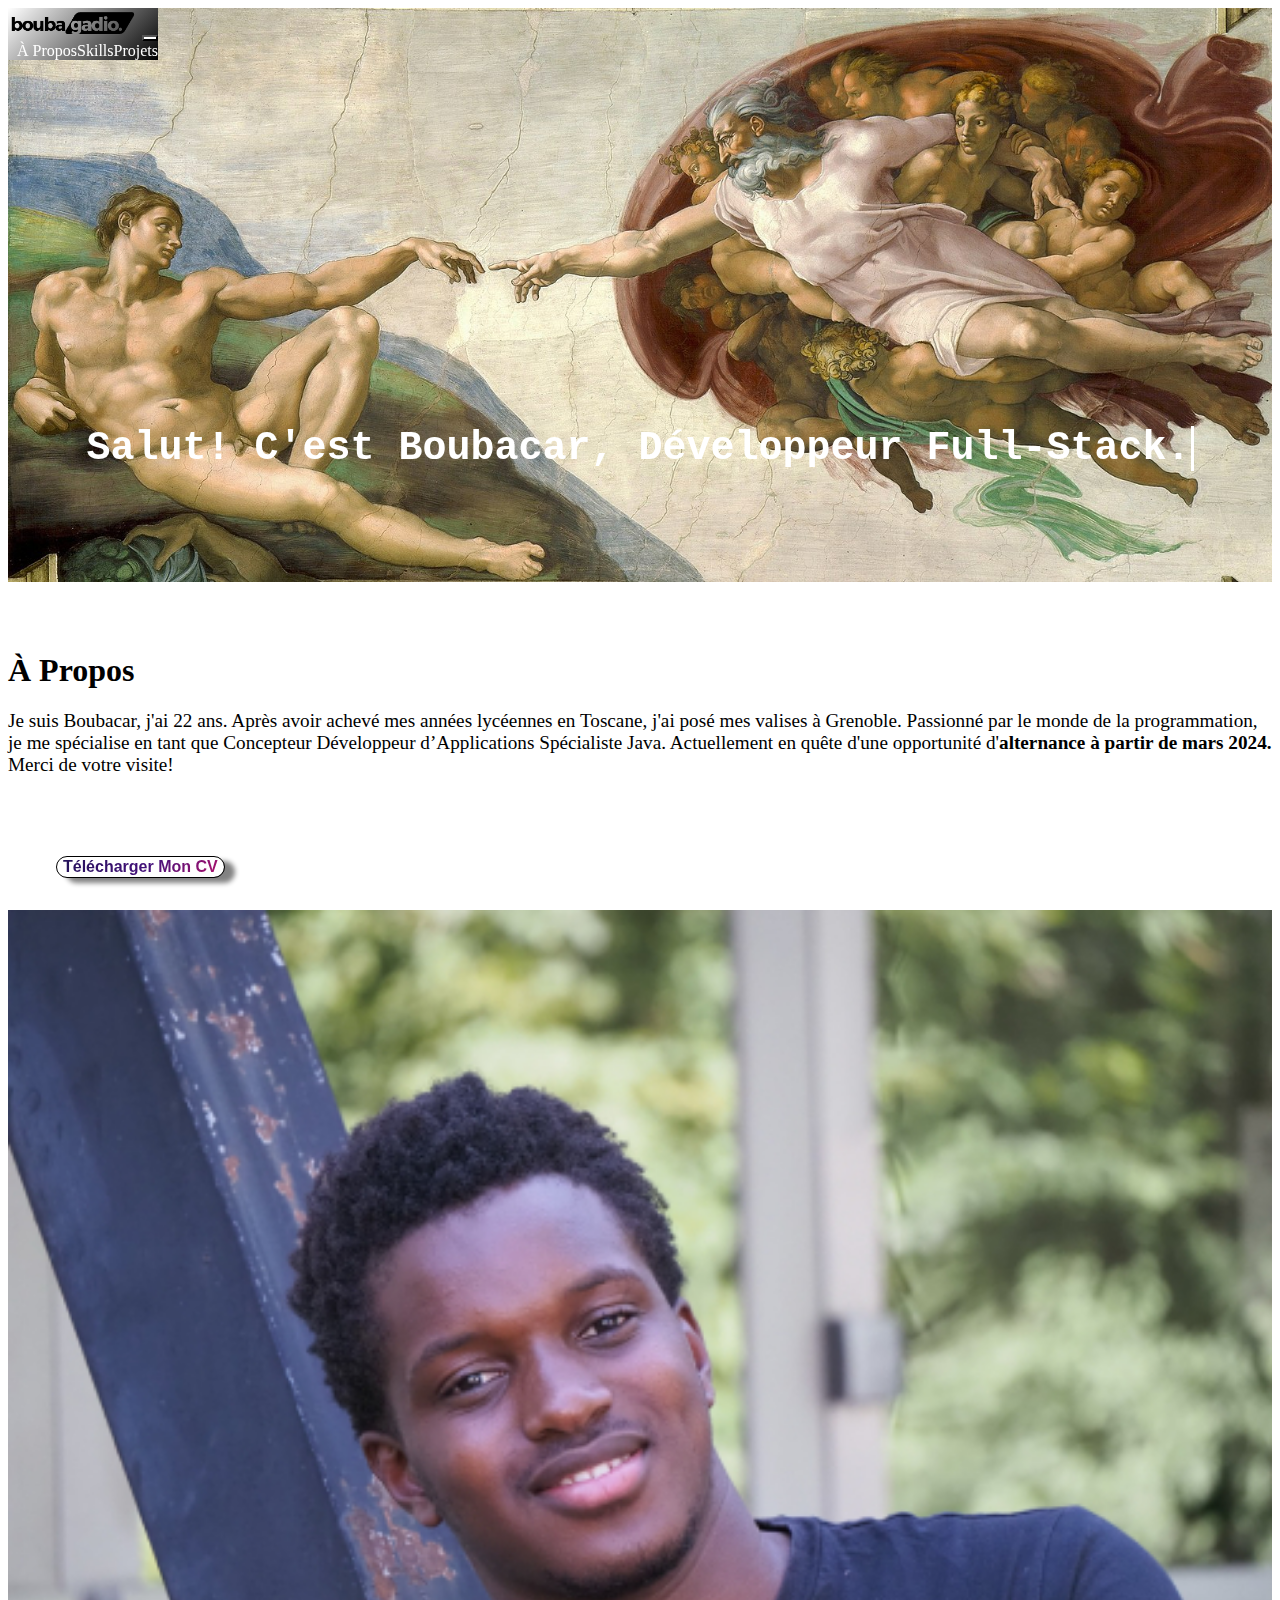
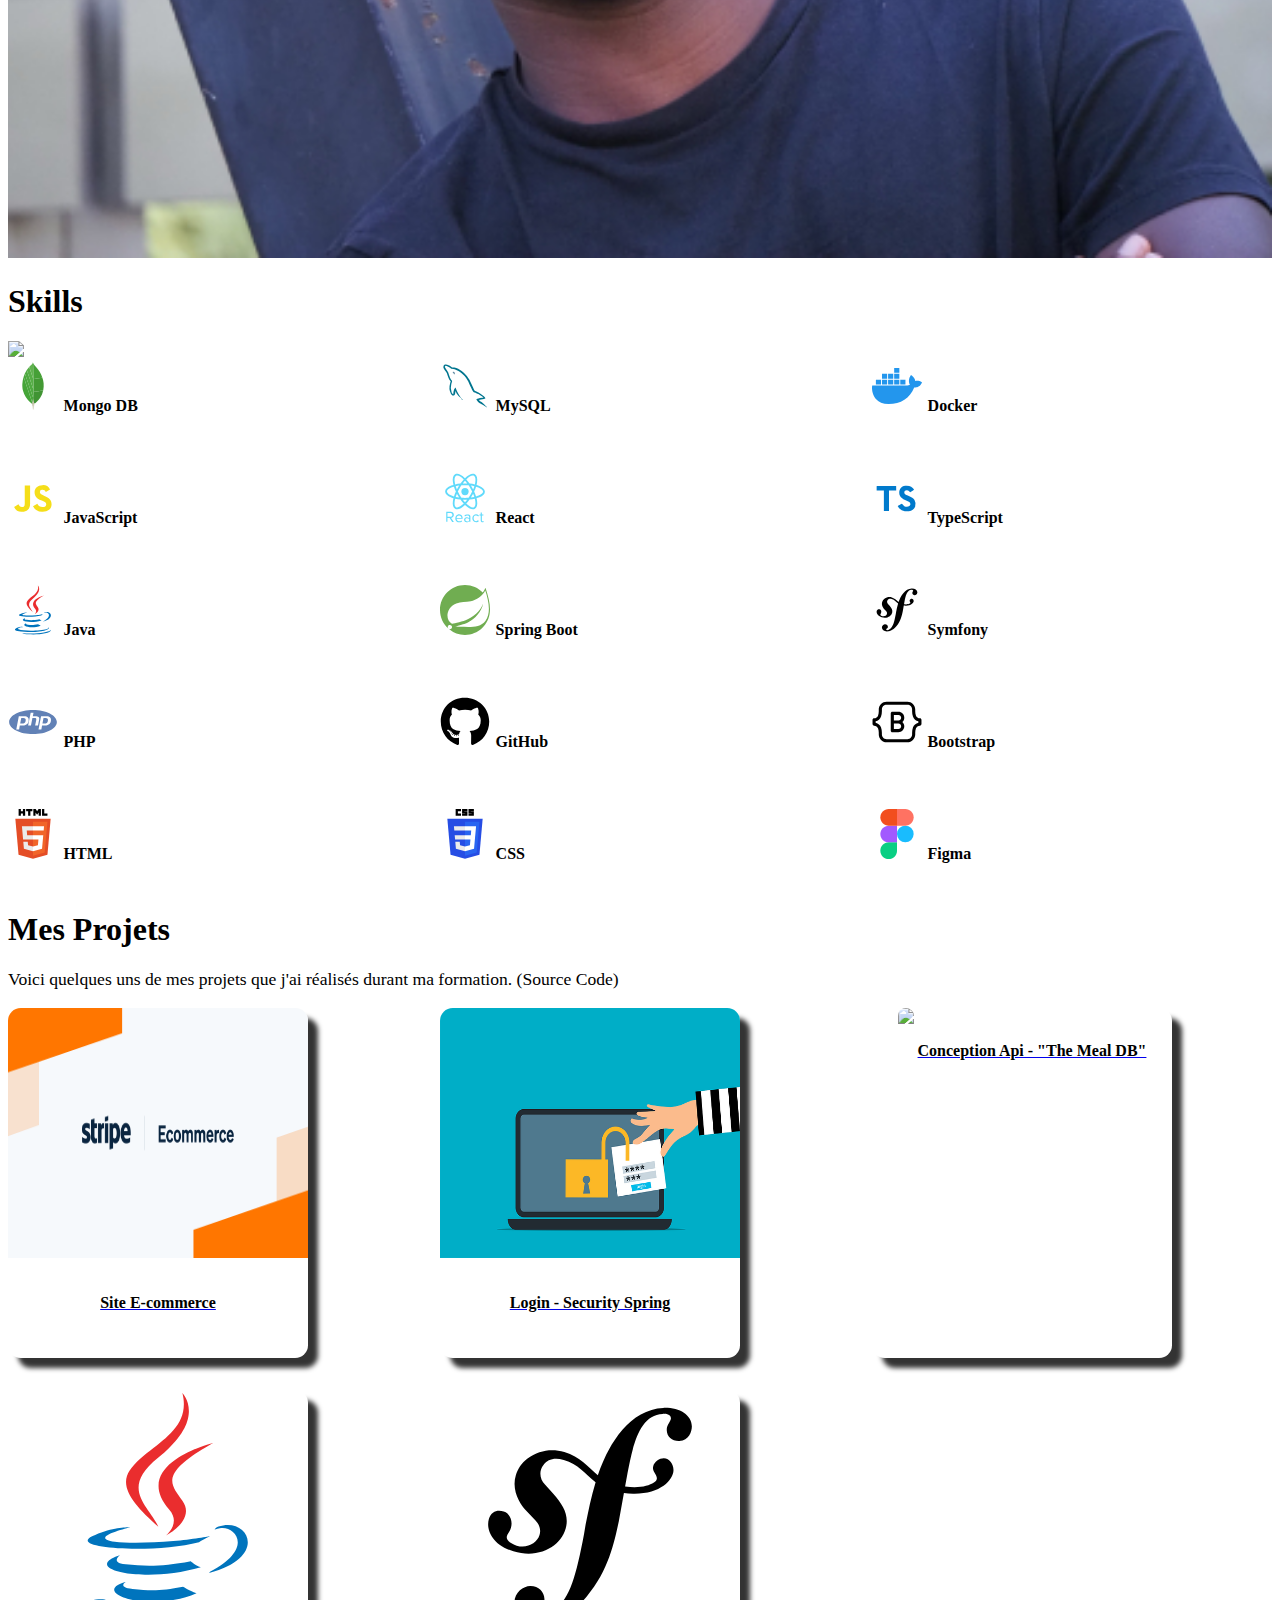
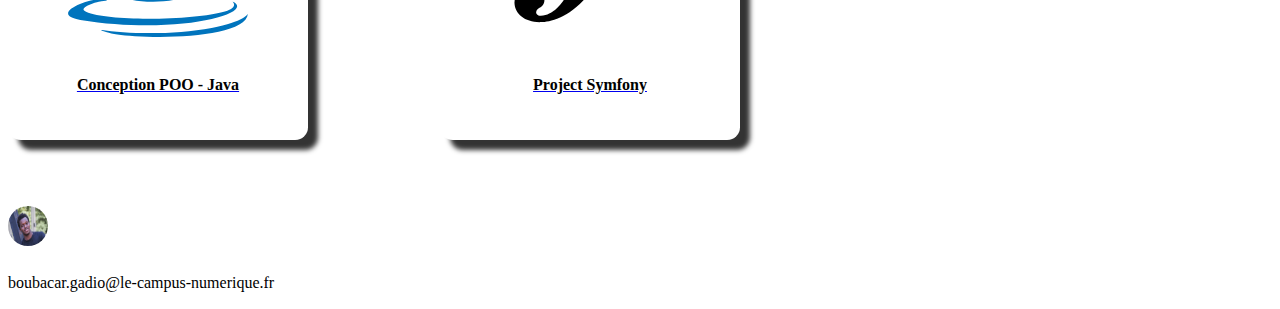
==== index.html @ 7ed6d066 "script js" ====
<!DOCTYPE html>
<html lang="en">

<head>
    <meta charset="UTF-8">
    <meta name="viewport" content="width=device-width, initial-scale=1.0">
    <link href="https://cdn.jsdelivr.net/npm/bootstrap@5.3.2/dist/css/bootstrap.min.css" rel="stylesheet"
        integrity="sha384-T3c6CoIi6uLrA9TneNEoa7RxnatzjcDSCmG1MXxSR1GAsXEV/Dwwykc2MPK8M2HN" crossorigin="anonymous">
    <link href="https://cdn.jsdelivr.net/npm/bootstrap-icons@latest/font/bootstrap-icons.css" rel="stylesheet">
    <script src="https://cdn.jsdelivr.net/npm/bootstrap@5.3.2/dist/js/bootstrap.bundle.min.js"
        integrity="sha384-C6RzsynM9kWDrMNeT87bh95OGNyZPhcTNXj1NW7RuBCsyN/o0jlpcV8Qyq46cDfL"
        crossorigin="anonymous"></script>
    <script src="https://cdn.jsdelivr.net/npm/@emailjs/browser@3/dist/email.min.js"></script>
    <link rel="stylesheet" href="https://cdnjs.cloudflare.com/ajax/libs/animate.css/4.1.1/animate.min.css" />

    <link href="style.css" rel="stylesheet">

    <script src="script.js"></script>
    <title>👨🏾‍💻 boubacargadio</title>

</head>

<body>

    <nav class="navbar navbar-expand-lg navbar-light">
        <div class="container">
            <a class="navbar-brand" href="#"><img src="img/mylogo.png" alt=""></a>
            <button class="navbar-toggler" type="button" data-bs-toggle="collapse" data-bs-target="#navbarNavAltMarkup"
                aria-controls="navbarNavAltMarkup" aria-expanded="false" aria-label="Toggle navigation">
                <span class="navbar-toggler-icon"></span>
            </button>
            <div class="collapse navbar-collapse justify-content-end" id="navbarNavAltMarkup">
                <div class="navbar-nav">
                    <a class="nav-item nav-link" href="#Presentation">À Propos</a>
                    <a class="nav-item nav-link" href="#Competence">Skills</a>
                    <a class="nav-item nav-link" href="#Projets">Projets</a>
                </div>
            </div>
        </div>
    </nav>

    <div>
        <img src="img/micheAngelo.jpg" class="micheAngelo" />

        <div class="col-md-12 bienvenue">
            <div class="miniBox">
                <div class="textBox ">
                    Salut! C'est Boubacar, Développeur Full-Stack.
                </div>
            </div>
        </div>

    </div>

    <div id="Presentation" class="container">
        <div class="row mt-5 ">
            <h1 class="fs-1"> À Propos</h1>
            <div class="col-md-6 d-flex justify-content-center align-items-center fs-6 text-wrap text-justify">
                <div>
                    <p class="apropos">Je suis Boubacar, j'ai 22 ans. Après avoir achevé mes années lycéennes en
                        Toscane, j'ai posé mes valises à Grenoble. Passionné par le monde de la programmation, je me
                        spécialise en tant que Concepteur Développeur d’Applications Spécialiste Java. Actuellement en
                        quête d'une opportunité d'<strong>alternance à partir de mars 2024. </strong> Merci de votre
                        visite!</p>

                    <div class="d-flex justify-content-center socials">
                        <a href="https://www.linkedin.com/in/boubacar-gadio/" target="_blank"><i
                                class="bi bi-linkedin"></i></a>
                        <a href="mailto:boubacar.gadio@le-campus-numerique.fr"><i class="bi bi-envelope-at"></i> </a>
                        <a href="https://github.com/boubacargadio/" target="_blank"><i class="bi bi-github"></i> </a>
                    </div>

                    <a href="https://drive.google.com/file/d/1FH0jVOVU2RsS0okukoOVcS6PMBZwrGKZ/view" target="_blank"
                        download>
                        <button class=" p-2 fs-5 cv" id="cv">Télécharger Mon CV</button>
                    </a>

                </div>
            </div>
            <div class="col-md-6 zoom-out">
                <img src="img/bouba.jpg" class="boubaimg" />
            </div>
        </div>
    </div>



    <div id="Competence" class="container mt-5 ">
        <h1 class="fs-1">Skills</h1>
        <div class="">

            <div class="row ">

                <div class="d-flex justify-content-center col-md-6">
                    <img src="img/chevalier.gif" class="videoBack" autoplay loop mute></img>
                </div>

                <div class=" mt-3 col-md-6 d-flex justify-content-center align-items-center ">
                    <div class="languages ">
                        <div class="listes container">


                            <div class="d-flex justify-content-start align-items-center">
                                <img src="imgLanguage/mongodb-original.svg" alt="Mongo DB">
                                <span>Mongo DB</span>
                            </div>
                            <div class="d-flex justify-content-start align-items-center">
                                <img src="imgLanguage/file-type-mysql.svg" alt="MySQL">
                                <span>MySQL</span>
                            </div>
                            <div class="d-flex justify-content-start align-items-center">
                                <img src="imgLanguage/docker.svg" alt="Docker">
                                <span>Docker</span>
                            </div>

                            <div class="d-flex justify-content-start align-items-center">
                                <img src="imgLanguage/file-type-js.svg" alt="JavaScript">
                                <span>JavaScript</span>
                            </div>
                            <div class="d-flex justify-content-start align-items-center">
                                <img src="imgLanguage/react-original-wordmark.svg" alt="React">
                                <span>React</span>
                            </div>
                            <div class="d-flex justify-content-start align-items-center">
                                <img src="imgLanguage/file-type-typescript.svg" alt="TypeScript">
                                <span>TypeScript</span>
                            </div>

                            <div class="d-flex justify-content-start align-items-center">
                                <img src="imgLanguage/java-original.svg" alt="Java">
                                <span>Java</span>
                            </div>
                            <div class="d-flex justify-content-start align-items-center">
                                <img src="imgLanguage/spring.svg" alt="Spring Boot">
                                <span>Spring Boot</span>
                            </div>

                            <div class="d-flex justify-content-start align-items-center">
                                <img src="imgLanguage/brand-symfony.svg" alt="Symfony">
                                <span>Symfony</span>
                            </div>

                            <div class="d-flex justify-content-start align-items-center">
                                <img src="imgLanguage/php-plain.svg" alt="PHP">
                                <span>PHP</span>
                            </div>

                            <div class="d-flex justify-content-start align-items-center">
                                <img src="imgLanguage/github.svg" alt="GitHub">
                                <span>GitHub</span>
                            </div>

                            <div class="d-flex justify-content-start align-items-center">
                                <img src="imgLanguage/bootstrap.svg" alt="Bootstrap">
                                <span>Bootstrap</span>
                            </div>
                            <div class="d-flex justify-content-start align-items-center">
                                <img src="imgLanguage/html-5.svg" alt="HTML">
                                <span>HTML</span>
                            </div>
                            <div class="d-flex justify-content-start align-items-center">
                                <img src="imgLanguage/css-3.svg" alt="CSS">
                                <span>CSS</span>
                            </div>
                            <div class="d-flex justify-content-start align-items-center">
                                <img src="imgLanguage/figma.svg" alt="Figma">
                                <span>Figma</span>
                            </div>
                        </div>
                    </div>

                </div>

            </div>
        </div>

        <div id="Projets" class="container mt-5 ">
            <h1 class="fs-1">Mes Projets</h1>
            <p class="fs-5 ">Voici quelques uns de mes projets que j'ai réalisés durant ma formation. (Source Code)</p>
            <div class="projet m-3 mt-5">
                <div class="cartes ">
                    <div class="carte">
                        <img src="img/ecommerce.png"></img>
                        <a href="https://gitlab.com/boubacar5/portfolio" target="_blank"><span>Site
                                E-commerce</span></a>
                    </div>
                    <div class="carte">
                        <img src="img/login.png"></img>
                        <a href="https://github.com/boubacargadio/JavaSpring/tree/master/src/main/java/com/example/javaspringexo/autorisations"
                            target="_blank"><span>Login - Security Spring</span></a>
                    </div>
                    <div class="carte">
                        <img src="img/meal_Db.png"></img>
                        <a href="https://gitlab.com/boubacar5/cuisineapi.git" target="_blank"><span>Conception Api -
                                "The Meal DB"</span></a>
                    </div>
                    <div class="carte">
                        <img src="imgLanguage/java-original.svg"></img>
                        <a href="https://github.com/boubacargadio/JavaExo/tree/boubacar/src"
                            target="_blank"><span>Conception POO - Java</span></a>
                    </div>
                    <div class="carte">
                        <img src="imgLanguage/brand-symfony.svg"></img>
                        <a href="https://gitlab.com/boubacar5/jeucarresymfony.git" target="_blank"><span>Project
                                Symfony</span></a>
                    </div>

                </div>
            </div>
        </div>

</body>
<footer class=" p-3 mt-5">
    <div class="d-flex justify-content-center social">
        <a href="https://www.linkedin.com/in/boubacar-gadio/" target="_blank"><i class="bi bi-linkedin"></i></a>
        <a href="mailto:boubacar.gadio@le-campus-numerique.fr"><i class="bi bi-envelope-at"></i> </a>
        <a href="https://github.com/boubacargadio/" target="_blank"><i class="bi bi-github"></i> </a>
    </div>
    <div class="d-flex justify-content-center align-items-center footer">
        <img src="img/bouba.jpg">
        <p class="mail">boubacar.gadio@le-campus-numerique.fr</p>
    </div>
</footer>

</html>
---- style.css ----
@import url('https://fonts.googleapis.com/css2?family=Bebas+Neue&family=Limelight&display=swap');


/* body {
    margin:0;
    font-family: "Gamja Flower", sans-serif;
} */

nav .container div {
    display: flex;
    justify-content: end;
}

nav {
    background-color: rgba(233, 232, 232, 0);
    position: fixed;

    background: linear-gradient(-45deg, #000000, #ffffff);
}

nav img {
    width: 130px;
    height: 30px;

}

.navbar-nav a {
    text-decoration: none;
    color: rgb(255, 255, 255);
}

.navbar-toggler {
    color: white;
    background-color: white;
    font-size: small;
}

h1 {
    font-weight: 700;
}

strong {
    font-weight: 700;
}

.bienvenue {
    font-weight: 700;
    font-size: 2.5rem;
    color: rgb(255, 255, 255);
    position: relative;
    bottom:10rem;
}

@media screen and (max-width:1170px) {
    .bienvenue {
        font-size: 2.3rem;
        bottom:10rem;
    }
}
@media screen and (max-width:1027px) {
    .bienvenue {
        font-size: 2rem;
        bottom:9rem;
    }
}
@media screen and (max-width:941px) {
    .bienvenue {
        font-size: 1.8rem;
        bottom:8rem;
    }
}
@media screen and (max-width:816px) {
    .bienvenue {
        font-size: 1.6rem;
        bottom:7rem;

    }
}
@media screen and (max-width:816px) {
    .bienvenue {
        font-size: 1.6rem;
        display: block;
        align-items: center;
        justify-content: center;
    }
}
@media screen and (max-width:739px) {
    .bienvenue {
        font-size: 1.4rem;
        display: block;
        align-items: center;
        justify-content: center;
        bottom: 4rem;
    }
}
@media screen and (max-width:710px) {
    .bienvenue {
        font-size: 1.2rem;
        display: block;
        align-items: center;
        justify-content: center;
        bottom: 4rem;
    }
}
@media screen and (max-width:554px) {
    .bienvenue {
        font-size: 0.9rem;
        display: block;
        align-items: center;
        justify-content: center;
        bottom: 4rem;
    }
}
@media screen and (max-width:376px) {
    .bienvenue {
        font-size: 0.6rem;
        display: block;
        align-items: center;
        justify-content: center;
        bottom: 3.8rem;
    }
}



.miniBox {
    display: grid;
    justify-content: center;
}

.textBox {
    width: 46ch;
    animation: typing 5s steps(30), blink .5s  infinite;
    white-space: nowrap;
    overflow: hidden;
    border-right: 3px solid;
    font-family: monospace;
    font-size: 1em; 

}

@keyframes typing {
    from {
        width: 0
    }
}

@keyframes blink {
    50% {
        border-color: transparent
    }
}

.micheAngelo {
    width: 100%;
    height: 100%;
}

@media screen and (max-width:767px) {
    .micheAngelo {
        width: 100%;
        height: 100%;
    }

}

@media screen and (max-width:462px) {
    .micheAngelo {
        width: 100%;
        height: 100%;
    }

}

#Experience h1{
    margin-top: 5rem ;
}
.experience img{
    
    width: 100%;
    height: 100%;
}

@media  screen and  (max-width:950px) {
    .experience{
        flex-direction: column-reverse;
    }
}
.experience span{
    font-size: 1.5rem;
    font-weight: 600;
}
.experience i{
    font-size: 1rem;
    font-weight: 600;
}
.socials a {
    width: 50px;
    text-decoration: none;
    margin: 1rem;
    color: rgb(0, 0, 0);
    font-size: 25px;
}

.socials .bi-linkedin:hover {
    color: rgb(0, 143, 253);
}

.socials .bi-envelope-at:hover {
    color: rgb(255, 170, 0);
}
.socials .bi-github:hover {
    color: rgb(255, 0, 0);

}


.apropos {
    font-size: 1.2rem;
}

.boubaimg {
    width: 100%;
    height: 100%;
}



.cv {
    border: none;
    margin: 2rem;
    color: rgb(255, 255, 255);
    border-radius: 15px;
    margin-left: 3rem;
    font-weight: 600;
    font-size: 1rem;
    border: black 0.51px solid;
    cursor: pointer;
    box-shadow: 10px 5px 5px rgba(0, 0, 0, 0.491);
    background-image: linear-gradient(-225deg,
            #211357 0%,
            #44107a 29%,
            #ff1361 67%,
            #fff800 100%);
    background-size: 200% auto;
    background-clip: text;
    color: transparent;
    -webkit-text-fill-color: transparent;
    animation: textclip 7s linear infinite;
}

@keyframes textclip {
    to {
        background-position: -250% center;
    }
}

.icon i {
    color: #000000;
    font-size: 1rem;
}


.listes{
   display: grid;
   grid-template-columns: repeat(3, minmax(100px, 1fr));
   gap: 2rem;
}

.languages img{
    width: 50px;
    height: 50px;
}
@media screen and (max-width:470px) {
    .videoBack {
        margin: 0;
        max-width: 90%;
        height: 100%;
    }
    
    .languages img{
        width: 35px;
        height: 35px;
    }
    .listes div {
       max-width: 120px;
    }
    .listes div span {
        font-weight: 700;
        margin-left: 0.1rem;
        font-size: 0.69rem;
    }
    .listes{
        display: grid;
        grid-template-columns: repeat(3, minmax(10px, 1fr));
        gap: 0.1rem;
     }
}
.listes div span {
    font-weight: 700;
    margin-left: 0.1rem;
}
.languages .listes div{
    width: 150px;
    height: 80px;
    border-radius: 2rem;
    transition: transform 0.3s ease-in-out;

}
.languages .listes div img:hover {
    transform: scale(1.05);
}


@media screen and (max-width: 768px) {
    .ligneCompetence {
        margin-top: 0rem;
    }
}



#Projets p {
    font-size: 1.1rem;
    font-weight: 500;
}

.carte {
    background-color: rgb(255, 255, 255);
    flex-direction: column;
    max-width: 300px;
    height: 350px;
    border-radius: 0.8rem;
    text-align: center;
    box-shadow: 10px 10px 5px rgba(0, 0, 0, 0.801);

}

.carte {
    transition: transform 0.3s ease-in-out;
}

.carte:hover {
    transform: scale(1.05);
    box-shadow: 10px 10px 5px rgb(109, 109, 109);
}

.cartes {
    display: grid;
    grid-template-columns: repeat(auto-fill, minmax(300px, 1fr));
    gap: 2rem;
}

.projet img {
    border-top-left-radius: 0.8rem;
    border-top-right-radius: 0.8rem;
    margin-bottom: 2rem;
    max-width: 300px;
    height: 250px;
}

.projet a span {
    font-weight: 550;
    text-decoration: none;
    color: black;
}



@media screen and (max-width:767px) {
    

    iframe {
        width: 100%;
        margin-top: 2rem;     
    }
}

@media screen and (max-width:407px) {
    

    .mail {
        font-size:0.8rem ;
        
    }
}

iframe {
    width: 100%;
}

.social i {
    width: 10px;
    margin: 0.2rem;
}



.social a {
    width: 50px;
    text-decoration: none;
    margin: 1rem;
    color: rgb(0, 0, 0);

}

.social a:hover i {
    transform: scale(1.25); 
}

footer{
    margin-top: 3rem;
}

footer img{
    width: 40px;
    height: 40px;
    border-radius: 50%;
    margin-right:0.5rem ;
    margin-bottom: 0.5rem;

}

.container{

}
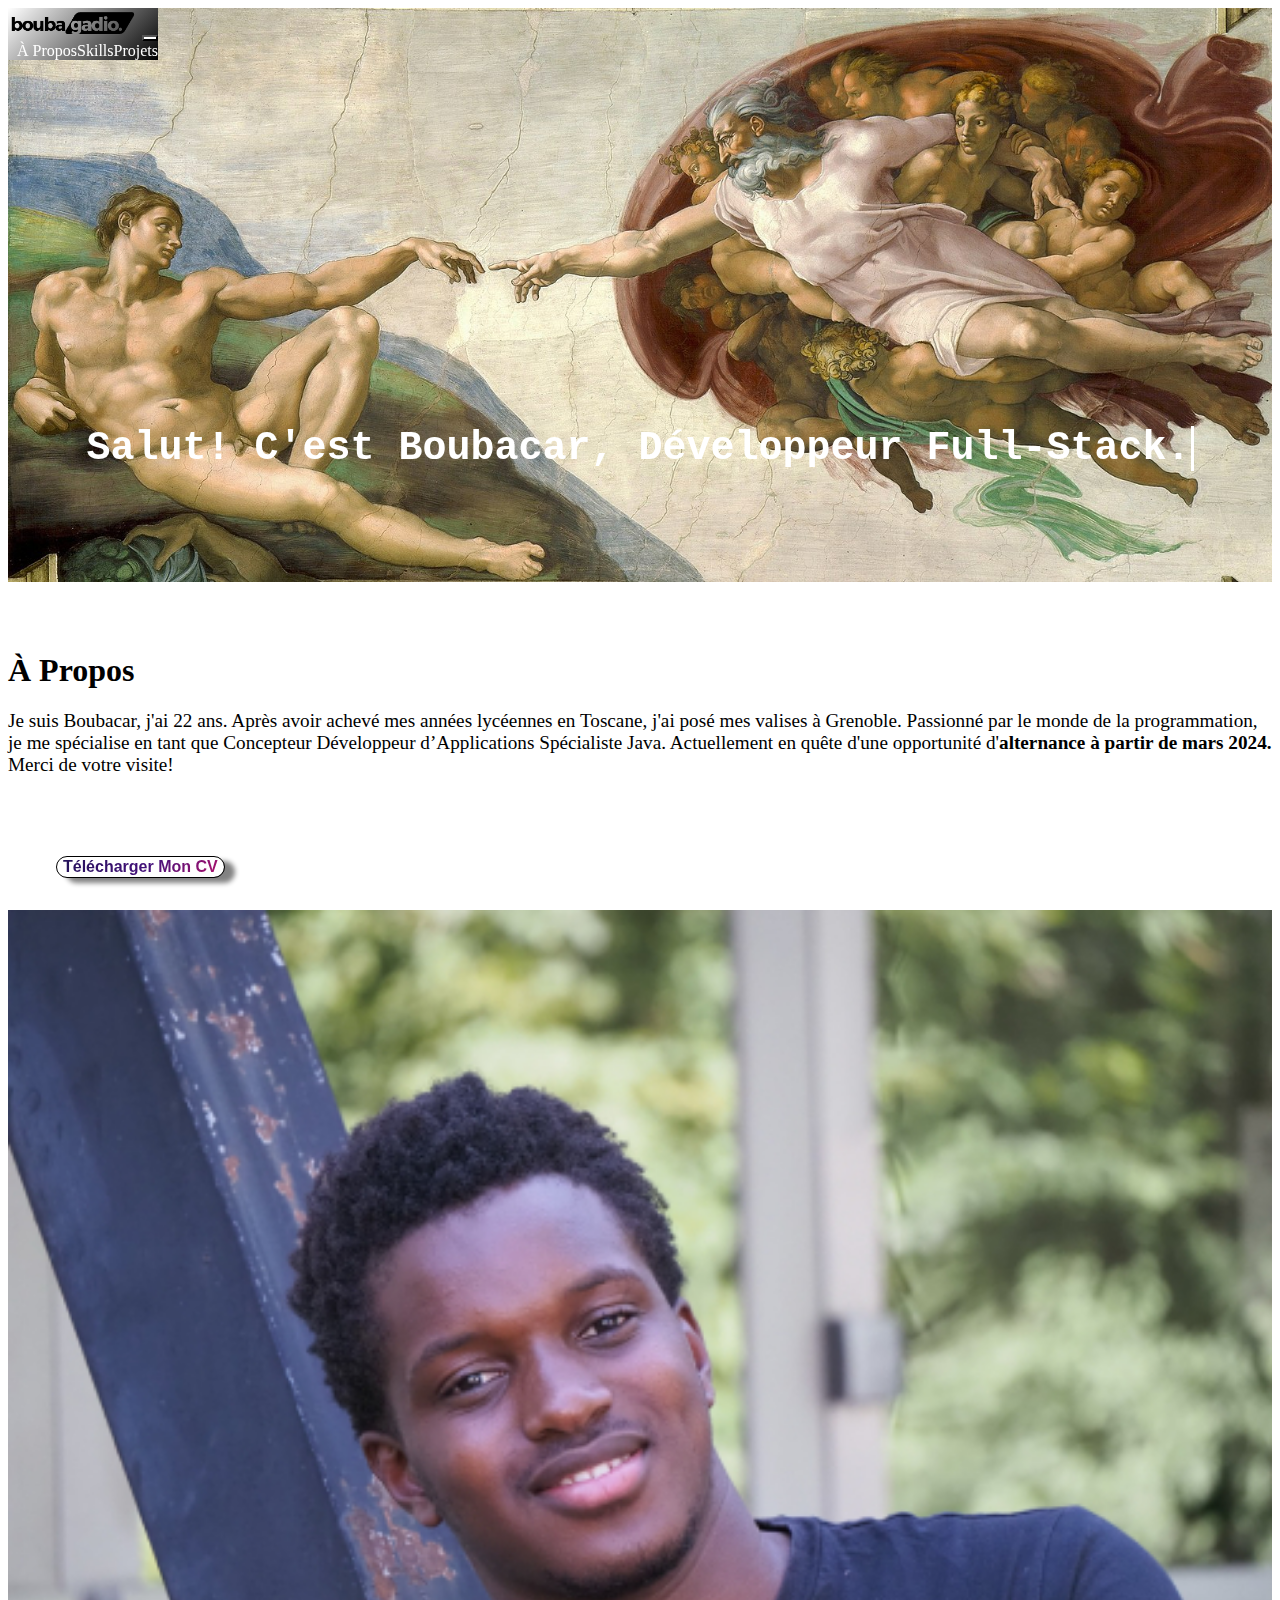
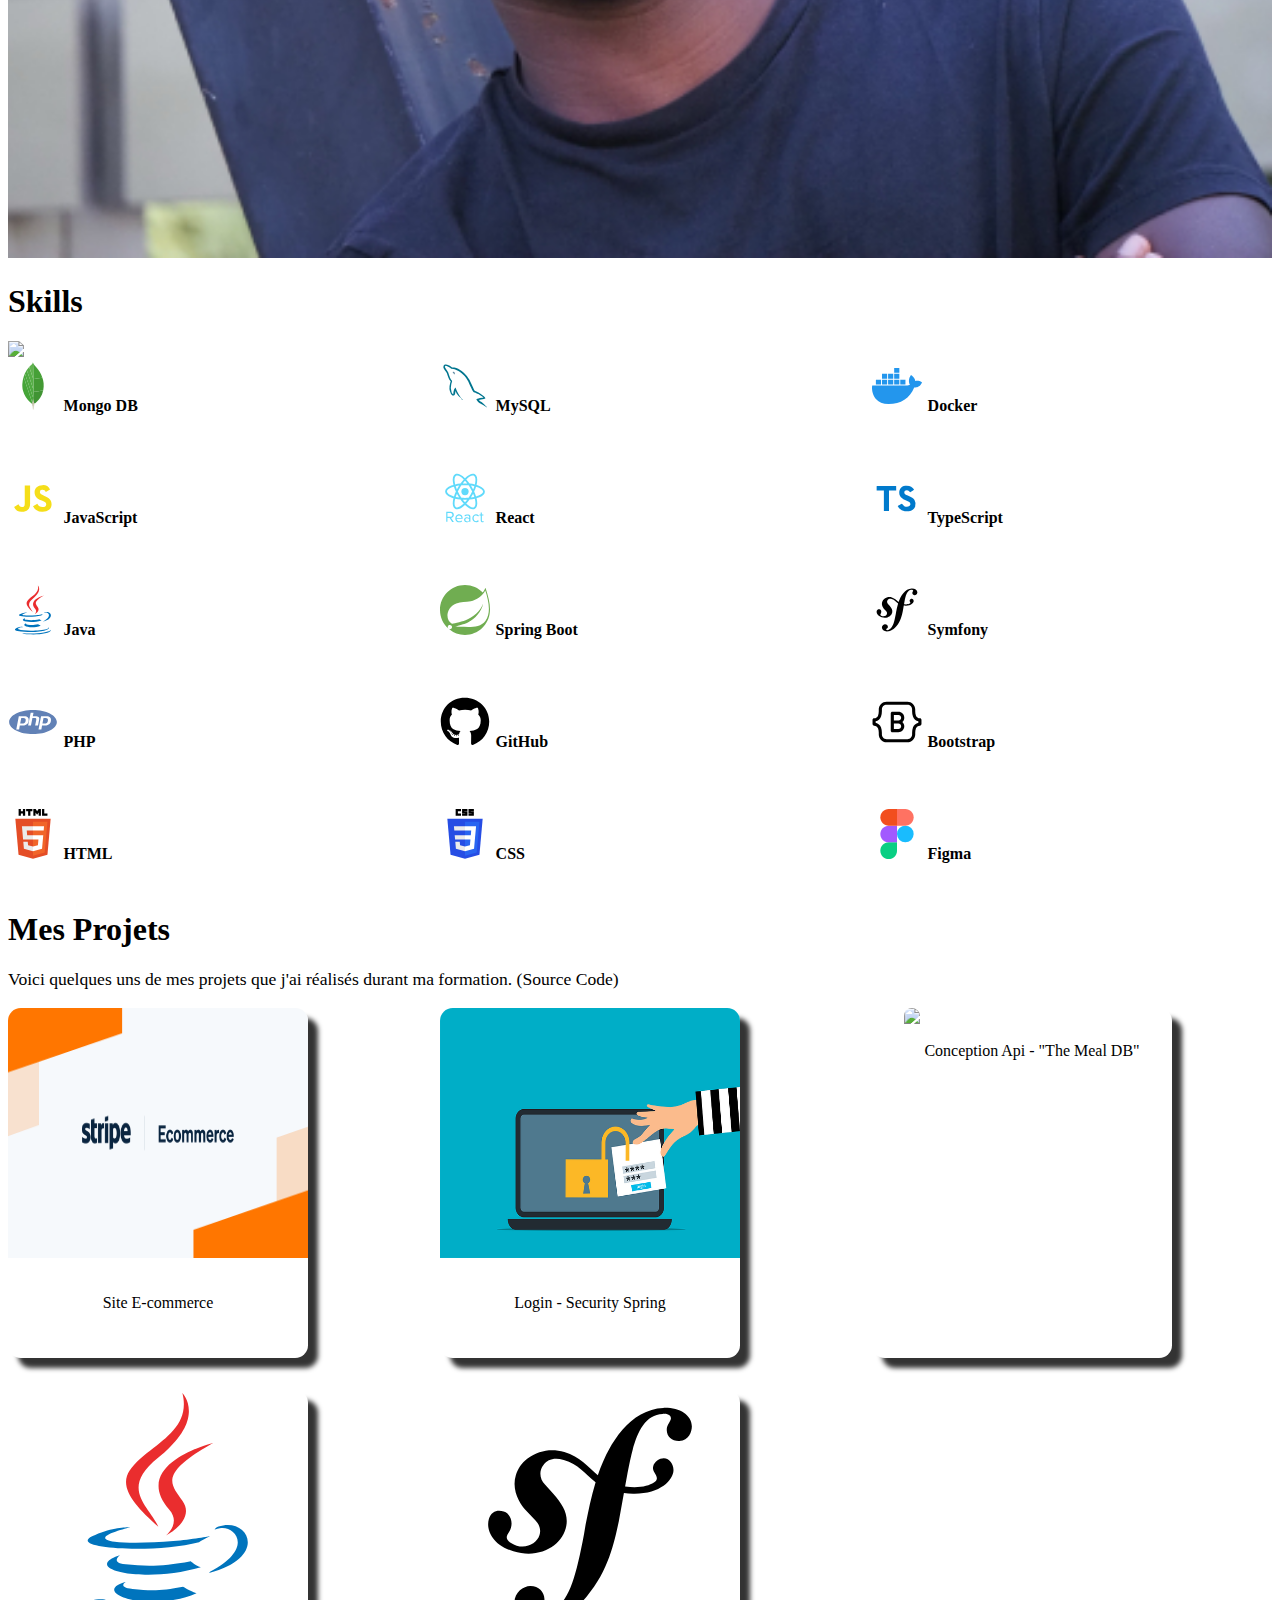
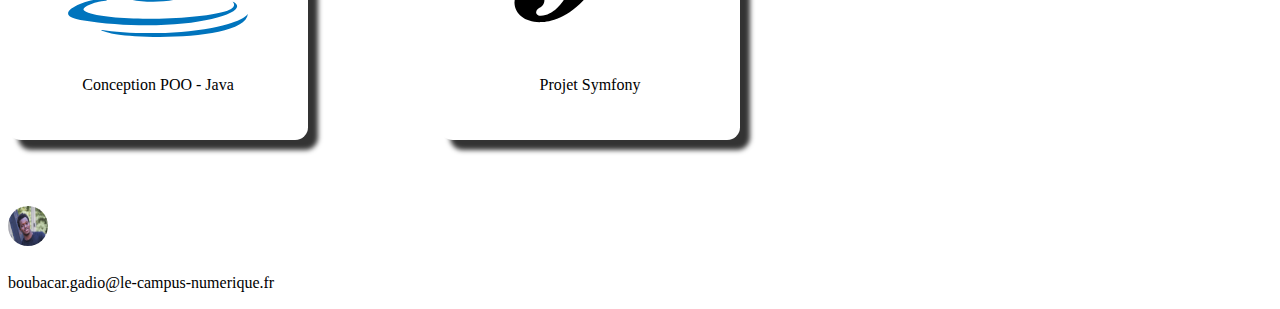
==== commit d509e9ca: "test" ====
--- a/index.html
+++ b/index.html
@@ -99,7 +99,6 @@
                     <div class="languages ">
                         <div class="listes container">
 
-
                             <div class="d-flex justify-content-start align-items-center">
                                 <img src="imgLanguage/mongodb-original.svg" alt="Mongo DB">
                                 <span>Mongo DB</span>
@@ -173,41 +172,155 @@
 
             </div>
         </div>
-
-        <div id="Projets" class="container mt-5 ">
-            <h1 class="fs-1">Mes Projets</h1>
-            <p class="fs-5 ">Voici quelques uns de mes projets que j'ai réalisés durant ma formation. (Source Code)</p>
-            <div class="projet m-3 mt-5">
-                <div class="cartes ">
-                    <div class="carte">
-                        <img src="img/ecommerce.png"></img>
-                        <a href="https://gitlab.com/boubacar5/portfolio" target="_blank"><span>Site
-                                E-commerce</span></a>
-                    </div>
-                    <div class="carte">
-                        <img src="img/login.png"></img>
-                        <a href="https://github.com/boubacargadio/JavaSpring/tree/master/src/main/java/com/example/javaspringexo/autorisations"
-                            target="_blank"><span>Login - Security Spring</span></a>
-                    </div>
-                    <div class="carte">
-                        <img src="img/meal_Db.png"></img>
-                        <a href="https://gitlab.com/boubacar5/cuisineapi.git" target="_blank"><span>Conception Api -
-                                "The Meal DB"</span></a>
-                    </div>
-                    <div class="carte">
-                        <img src="imgLanguage/java-original.svg"></img>
-                        <a href="https://github.com/boubacargadio/JavaExo/tree/boubacar/src"
-                            target="_blank"><span>Conception POO - Java</span></a>
-                    </div>
-                    <div class="carte">
-                        <img src="imgLanguage/brand-symfony.svg"></img>
-                        <a href="https://gitlab.com/boubacar5/jeucarresymfony.git" target="_blank"><span>Project
-                                Symfony</span></a>
-                    </div>
-
-                </div>
-            </div>
-        </div>
+    </div>
+
+    <div class="popUps">
+
+        <div id="overlay1" onclick="closePopUp1()"> </div>
+        <div class="pop-up " id="popUp1">
+           
+            <h1 class="text-center fs-2">Site E-Commerce</h1>
+            <button class="fermer" onclick="closePopUp1()">Fermer</button>
+            <img src="img/ecommerce.png" class="mt-3 imgProjet col-md-6" alt="E-commerce Image">
+
+            <div class="lien">
+                <img src="imgLanguage/github.svg" class="imgGit">
+                <a href="https://gitlab.com/boubacar5/portfolio" target="_blank">
+                    <button class="lienSource">Source Code </button> </a>
+            </div>
+            <p class="mt-3">Mon projet récent en tant que développeur consiste en la création d'un portfolio interactif
+                intégrant une boutique de livres fictifs. En utilisant React.js pour le front-end et PHP pour le
+                back-end, j'ai développé une interface dynamique permettant aux utilisateurs de parcourir, acheter, et
+                effectuer des paiements sécurisés via l'intégration de Stripe. Pour faciliter la gestion du contenu,
+                j'ai ajouté une interface administrateur qui permet aux administrateurs d'ajouter, mettre à jour, ou
+                supprimer des livres en vente. La communication entre le front-end et le back-end est assurée par Axios,
+                garantissant des échanges de données fluides.</p>
+
+
+        </div>
+
+        <div id="overlay2" onclick="closePopUp2()"> </div>
+        <div class="pop-up" id="popUp2">
+            <h1 class="text-center fs-2">Login - Security Spring</h1>
+            <button class="fermer" onclick="closePopUp2()">Fermer</button>
+
+            <img src="img/login.png" class="mt-3 imgProjet" alt="E-commerce Image">
+            <div class="lien">
+                <img src="imgLanguage/github.svg" class="imgGit">
+                <a href="https://github.com/boubacargadio/JavaSpring/tree/master/src/main/java/com/example/javaspringexo/autorisations"
+                    target="_blank"> <button class="lienSource"> Source Code </button> </a>
+            </div>
+            <p class="mt-3">Dans mon récent projet, j'ai développé une application en utilisant Spring Boot avec une
+                emphase particulière sur la sécurité. En intégrant le starter Spring Security, j'ai configuré
+                l'authentification dans Spring pour garantir un accès sécurisé à l'application. Pour renforcer la
+                sécurité, j'ai mis en œuvre la génération d'un token JWT (JSON Web Token), puis j'ai géré le traitement
+                du token à l'aide d'un filtre dédié. Ce filtre assure la validation et l'authentification des
+                utilisateurs à chaque requête, offrant ainsi une protection accrue. De plus, j'ai sécurisé différentes
+                ressources en attribuant des rôles aux utilisateurs, assurant ainsi un contrôle d'accès approprié.
+            </p>
+
+        </div>
+
+        <div id="overlay3" onclick="closePopUp3()"> </div>
+        <div class="pop-up" id="popUp3">
+            <h1 class="text-center fs-2">Conception Api -
+                "The Meal DB"</h1>
+            <button class="fermer" onclick="closePopUp3()">Fermer</button>
+
+            <img src="img/meal_Db.png" class="mt-3 imgProjet"></img>
+            <div class="lien">
+                <img src="imgLanguage/github.svg" class="imgGit">
+                <a href="https://gitlab.com/boubacar5/cuisineapi.git" target="_blank"> <button class="lienSource">
+                        Source Code </button> </a>
+            </div>
+            <p class="mt-3">En utilisant JavaScript, j'ai développé une barre de recherche qui permet aux utilisateurs
+                de rechercher des recettes dans la base de données de TheMealDB. Lorsqu'une recherche est effectuée, les
+                détails de la recette correspondante s'affichent. De plus, j'ai intégré une fonctionnalité permettant
+                d'obtenir jusqu'à six recettes aléatoires lorsqu'un utilisateur clique sur le bouton dédié. Chaque
+                résultat de recherche ou recette aléatoire est présenté sous forme de carte, comprenant une image, le
+                nom de la recette, et un lien pour afficher plus d'informations.
+            </p>
+
+        </div>
+
+        <div id="overlay4" onclick="closePopUp4()"> </div>
+        <div class="pop-up" id="popUp4">
+            <h1 class="text-center fs-2">Conception POO - Java</h1>
+            <button class="fermer" onclick="closePopUp4()">Fermer</button>
+
+            <img src="imgLanguage/java-original.svg" class="mt-3 imgProjet" alt="E-commerce Image">
+            <div class="lien ">
+                <img src="imgLanguage/github.svg" class="imgGit">
+                <a href="https://github.com/boubacargadio/JavaExo/tree/boubacar/src" target="_blank"> <button
+                        class="lienSource"> Source Code </button> </a>
+            </div>
+            <p class="mt-3">Le jeu Tic Tac Toe est conçu avec une approche de conception orientée objet (POO) en Java.
+                Les classes clés telles que Game, Cell, et Player encapsulent des fonctionnalités spécifiques. La classe
+                Game gère la logique du jeu avec des méthodes comme move(), isValidMove(), et checkPlayerWin(). La
+                classe Player définit les caractéristiques individuelles des joueurs. Cette structure favorise une
+                organisation claire et modulaire du code, améliorant la lisibilité et la maintenance du projet.
+            </p>
+
+        </div>
+
+        <div id="overlay5" onclick="closePopUp5()"> </div>
+        <div class="pop-up" id="popUp5">
+            <h1 class="text-center fs-2">Projet Symfony</h1>
+            <button class="fermer" onclick="closePopUp5()">Fermer</button>
+
+            <img src="imgLanguage/brand-symfony.svg" class="mt-3 imgProjet" alt="E-commerce Image">
+            <div class="lien ">
+                <img src="imgLanguage/github.svg" class="imgGit">
+                <a href="https://gitlab.com/boubacar5/jeucarresymfony.git" target="_blank"> <button class="lienSource">
+                        Source Code </button></a>
+            </div>
+            <p class="mt-3">
+                Dans ce projet Symfony, j'ai commencé par configurer une base de données MySQL en utilisant les
+                commandes Symfony. J'ai ensuite créé une entité "Game" pour représenter les parties jouées, avec des
+                champs tels que le nombre de clics et la date de la partie. En utilisant les migrations Symfony, j'ai
+                envoyé cette structure de table dans ma base de données.
+                La page d'accueil affiche un classement général trié par le nombre de clics, et l'inscription est rendue
+                obligatoire pour jouer. J'ai également ajouté des fonctionnalités optionnelles, telles que la
+                confirmation d'adresse e-mail à l'inscription, la suppression de parties, la possibilité de changer de
+                mot de passe et d'e-mail, ainsi que la possibilité de se déconnecter.
+            </p>
+
+        </div>
+
+    </div>
+
+    <div id="Projets" class="container mt-5 ">
+        <h1 class="fs-1">Mes Projets</h1>
+        <p class="fs-5 ">Voici quelques uns de mes projets que j'ai réalisés durant ma formation. (Source Code)</p>
+        <div class="projet m-3 mt-5">
+
+            <div class="cartes">
+
+                <div class="carte" onclick="openPopUp1()">
+                    <img src="img/ecommerce.png"></img>
+                    <span>Site E-commerce</span>
+                </div>
+
+                <div class="carte" onclick="openPopUp2()">
+                    <img src="img/login.png"></img>
+                    <span>Login - Security Spring</span>
+                </div>
+                <div class="carte" onclick="openPopUp3()">
+                    <img src="img/meal_Db.png"></img>
+                    <span>Conception Api - "The Meal DB"</span>
+                </div>
+                <div class="carte" onclick="openPopUp4()">
+                    <img src="imgLanguage/java-original.svg"></img>
+                    <span>Conception POO - Java</span>
+                </div>
+                <div class="carte" onclick="openPopUp5()">
+                    <img src="imgLanguage/brand-symfony.svg"></img> <br>
+                    <span>Projet Symfony</span>
+                </div>
+
+            </div>
+        </div>
+    </div>
 
 </body>
 <footer class=" p-3 mt-5">
--- a/style.css
+++ b/style.css
@@ -343,12 +343,97 @@
 .carte:hover {
     transform: scale(1.05);
     box-shadow: 10px 10px 5px rgb(109, 109, 109);
+    cursor:pointer ;
 }
 
 .cartes {
     display: grid;
     grid-template-columns: repeat(auto-fill, minmax(300px, 1fr));
     gap: 2rem;
+}
+
+
+#overlay1, #overlay2, #overlay3, #overlay4, #overlay5{
+    display: none;
+    position: fixed;
+    width: 100%;
+    height: 100vh;
+    top: 0;
+    left: 0;
+    background-color: rgba(0, 0, 0, 0.5);
+    z-index: 1;
+
+}
+
+.pop-up {
+    display: none;
+    position: fixed;
+    top: 50%;
+    left: 50%;
+    transform: translate(-50%, -50%);
+    padding: 20px;
+    background-color: #ffffff;
+    border-radius: 1rem ;
+    box-shadow: 0 0 10px rgba(0, 0, 0, 0.5);
+    z-index: 2;
+    width: 50%;
+}
+
+.pop-up .imgProjet {
+    max-width: 300px;
+    max-height: 200px;
+    border-radius: 1rem;
+}
+
+.pop-up .imgGit {
+    width: 100px;
+    max-height: 70px;
+    border-radius: 1rem; 
+}
+.lien{
+    position: absolute;
+    top: 7rem;
+    right: 5rem;
+    display: flex;
+    flex-direction: column;
+    justify-content: center;
+    align-items: center;
+}
+
+.fermer{
+    border: 1px solid black;
+    background-color: transparent;
+    width: 70px;
+    height: 25px;
+    border-radius: 1rem;
+    font-size: 0.8rem;
+    position: absolute;
+    top: 2rem;
+    right: 1rem;
+}
+
+.fermer:hover{
+    background-color: #ff8686;
+    color: white;
+    border: none;
+}
+
+.lienSource{
+   
+    width: 200px;
+    height: 40px;
+    border-radius: 1rem;
+    border: none;
+    color: #000000;
+    border: 1px solid black;
+    box-shadow: 10 5 10px rgb(0, 0, 0);
+    background-color: #000000;
+    color: #ffffff;
+
+}
+.lienSource:hover{
+    background-color: rgb(61, 61, 61);
+    box-shadow: inset 0 0 20px #000000;
 }
 
 .projet img {
@@ -420,7 +505,3 @@
     margin-bottom: 0.5rem;
 
 }
-
-.container{
-
-}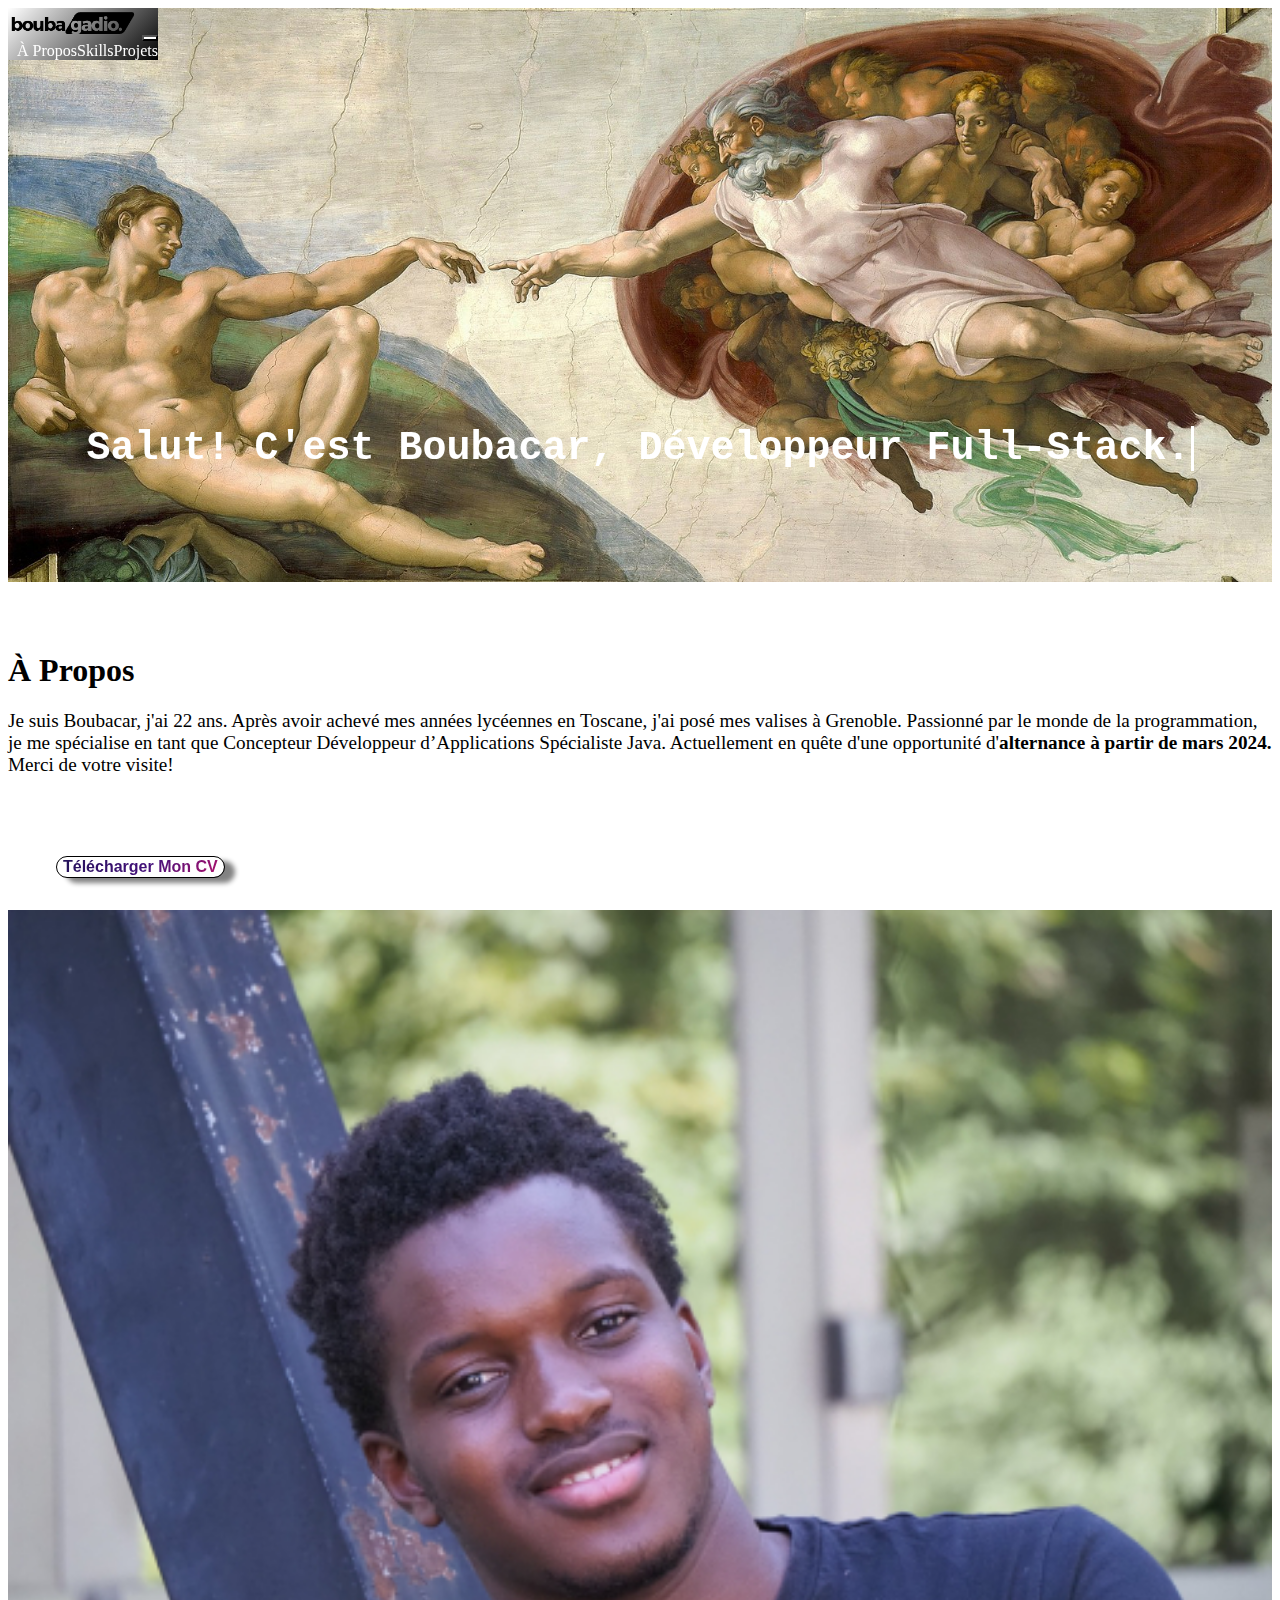
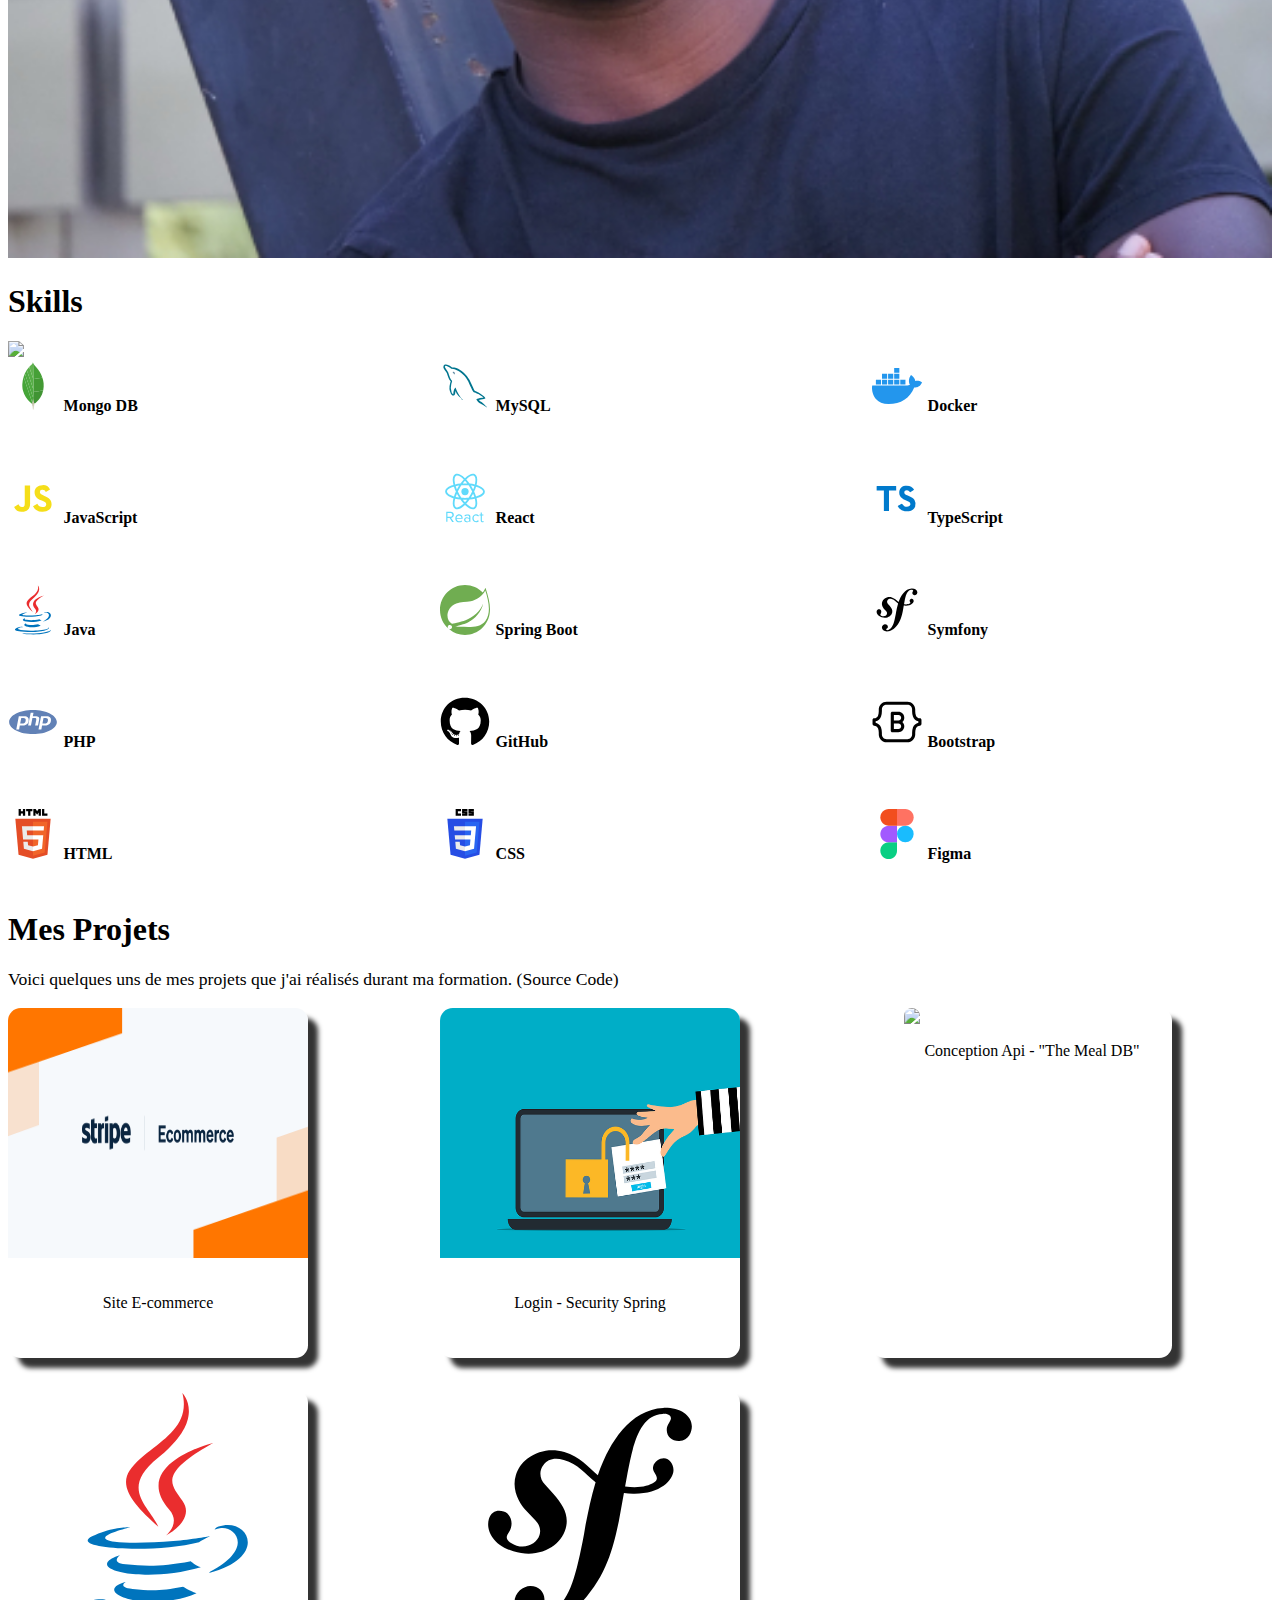
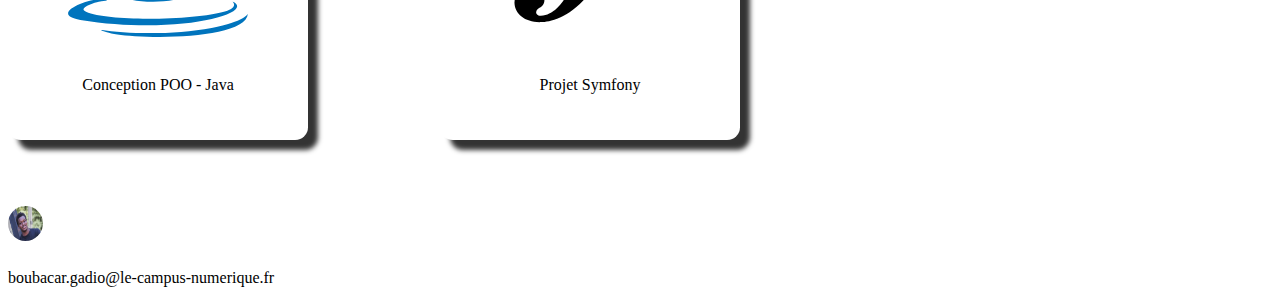
==== commit 16f2d8f1: "done" ====
--- a/index.html
+++ b/index.html
@@ -70,7 +70,7 @@
                         <a href="https://github.com/boubacargadio/" target="_blank"><i class="bi bi-github"></i> </a>
                     </div>
 
-                    <a href="https://drive.google.com/file/d/1FH0jVOVU2RsS0okukoOVcS6PMBZwrGKZ/view" target="_blank"
+                    <a href="https://drive.google.com/file/d/1pYAlhve8ZvPiCmUUWPlyvLZQQLWJRyvk/view?usp=sharing" target="_blank"
                         download>
                         <button class=" p-2 fs-5 cv" id="cv">Télécharger Mon CV</button>
                     </a>
@@ -178,30 +178,36 @@
 
         <div id="overlay1" onclick="closePopUp1()"> </div>
         <div class="pop-up " id="popUp1">
+
+            <h1 class="text-center">E-Commerce</h1>
+            <button class="fermer" onclick="closePopUp1()">Fermer</button>
+                    <img src="img/ecommerce.png" class="mt-3 imgProjet col-md-6" alt="E-commerce Image">
+
+                <div class="lien">
+                    <img src="imgLanguage/github.svg" class="imgGit">
+                    <a href="https://gitlab.com/boubacar5/portfolio" target="_blank">
+                        <button class="lienSource">Source Code </button> </a>
+                </div>
+                <p class="mt-3">Mon projet récent en tant que développeur consiste en la création d'un portfolio
+                    interactif
+                    intégrant une boutique de livres fictifs. En utilisant React.js pour le front-end et PHP pour le
+                    back-end, j'ai développé une interface dynamique permettant aux utilisateurs de parcourir, acheter,
+                    et
+                    effectuer des paiements sécurisés via <strong> l'intégration de Stripe </strong>. Pour faciliter la
+                    gestion du contenu,
+                    j'ai ajouté une interface administrateur qui permet aux <strong> administrateurs </strong>
+                    d'ajouter, mettre à jour, ou
+                    supprimer des livres en vente. La communication entre le front-end et le back-end est assurée par
+                    <strong> Axios </strong>,
+                    garantissant des échanges de données fluides.
+                </p>
            
-            <h1 class="text-center fs-2">Site E-Commerce</h1>
-            <button class="fermer" onclick="closePopUp1()">Fermer</button>
-            <img src="img/ecommerce.png" class="mt-3 imgProjet col-md-6" alt="E-commerce Image">
-
-            <div class="lien">
-                <img src="imgLanguage/github.svg" class="imgGit">
-                <a href="https://gitlab.com/boubacar5/portfolio" target="_blank">
-                    <button class="lienSource">Source Code </button> </a>
-            </div>
-            <p class="mt-3">Mon projet récent en tant que développeur consiste en la création d'un portfolio interactif
-                intégrant une boutique de livres fictifs. En utilisant React.js pour le front-end et PHP pour le
-                back-end, j'ai développé une interface dynamique permettant aux utilisateurs de parcourir, acheter, et
-                effectuer des paiements sécurisés via l'intégration de Stripe. Pour faciliter la gestion du contenu,
-                j'ai ajouté une interface administrateur qui permet aux administrateurs d'ajouter, mettre à jour, ou
-                supprimer des livres en vente. La communication entre le front-end et le back-end est assurée par Axios,
-                garantissant des échanges de données fluides.</p>
-
 
         </div>
 
         <div id="overlay2" onclick="closePopUp2()"> </div>
         <div class="pop-up" id="popUp2">
-            <h1 class="text-center fs-2">Login - Security Spring</h1>
+            <h1 class="text-center"> Spring Security</h1>
             <button class="fermer" onclick="closePopUp2()">Fermer</button>
 
             <img src="img/login.png" class="mt-3 imgProjet" alt="E-commerce Image">
@@ -211,19 +217,22 @@
                     target="_blank"> <button class="lienSource"> Source Code </button> </a>
             </div>
             <p class="mt-3">Dans mon récent projet, j'ai développé une application en utilisant Spring Boot avec une
-                emphase particulière sur la sécurité. En intégrant le starter Spring Security, j'ai configuré
+                emphase particulière sur la sécurité. En intégrant le starter <strong>Spring Security </strong>,
+                j'ai configuré
                 l'authentification dans Spring pour garantir un accès sécurisé à l'application. Pour renforcer la
-                sécurité, j'ai mis en œuvre la génération d'un token JWT (JSON Web Token), puis j'ai géré le traitement
+                sécurité, j'ai mis en œuvre la génération d'un token JWT (<strong>JSON Web Token</strong>), puis
+                j'ai géré le traitement
                 du token à l'aide d'un filtre dédié. Ce filtre assure la validation et l'authentification des
-                utilisateurs à chaque requête, offrant ainsi une protection accrue. De plus, j'ai sécurisé différentes
-                ressources en attribuant des rôles aux utilisateurs, assurant ainsi un contrôle d'accès approprié.
+                utilisateurs à chaque requête, offrant ainsi une protection. De plus, j'ai sécurisé différentes
+                ressources en attribuant des <strong> rôles aux utilisateurs </strong>, assurant ainsi un contrôle
+                d'accès approprié.
             </p>
 
         </div>
 
         <div id="overlay3" onclick="closePopUp3()"> </div>
         <div class="pop-up" id="popUp3">
-            <h1 class="text-center fs-2">Conception Api -
+            <h1 class="text-center ">Api - <br>
                 "The Meal DB"</h1>
             <button class="fermer" onclick="closePopUp3()">Fermer</button>
 
@@ -233,11 +242,15 @@
                 <a href="https://gitlab.com/boubacar5/cuisineapi.git" target="_blank"> <button class="lienSource">
                         Source Code </button> </a>
             </div>
-            <p class="mt-3">En utilisant JavaScript, j'ai développé une barre de recherche qui permet aux utilisateurs
-                de rechercher des recettes dans la base de données de TheMealDB. Lorsqu'une recherche est effectuée, les
-                détails de la recette correspondante s'affichent. De plus, j'ai intégré une fonctionnalité permettant
+            <p class="mt-3">En utilisant JavaScript, j'ai développé <strong> une barre de recherche </strong> qui
+                permet aux utilisateurs
+                de rechercher des recettes dans la base de données de TheMealDB. Lorsqu'une recherche est effectuée,
+                les
+                détails de la <strong> recette correspondante </strong> s'affichent. De plus, j'ai intégré une
+                fonctionnalité permettant
                 d'obtenir jusqu'à six recettes aléatoires lorsqu'un utilisateur clique sur le bouton dédié. Chaque
-                résultat de recherche ou recette aléatoire est présenté sous forme de carte, comprenant une image, le
+                résultat de recherche ou recette aléatoire est présenté sous forme de carte, comprenant une image,
+                le
                 nom de la recette, et un lien pour afficher plus d'informations.
             </p>
 
@@ -245,7 +258,7 @@
 
         <div id="overlay4" onclick="closePopUp4()"> </div>
         <div class="pop-up" id="popUp4">
-            <h1 class="text-center fs-2">Conception POO - Java</h1>
+            <h1 class="text-center">POO - Java</h1>
             <button class="fermer" onclick="closePopUp4()">Fermer</button>
 
             <img src="imgLanguage/java-original.svg" class="mt-3 imgProjet" alt="E-commerce Image">
@@ -254,18 +267,22 @@
                 <a href="https://github.com/boubacargadio/JavaExo/tree/boubacar/src" target="_blank"> <button
                         class="lienSource"> Source Code </button> </a>
             </div>
-            <p class="mt-3">Le jeu Tic Tac Toe est conçu avec une approche de conception orientée objet (POO) en Java.
-                Les classes clés telles que Game, Cell, et Player encapsulent des fonctionnalités spécifiques. La classe
-                Game gère la logique du jeu avec des méthodes comme move(), isValidMove(), et checkPlayerWin(). La
+            <p class="mt-3">Le jeu Tic Tac Toe est conçu avec une approche de conception orientée objet
+                (<strong>POO</strong>) en Java.
+                Les classes clés telles que Game, Cell, et Player encapsulent des fonctionnalités spécifiques. La
+                classe
+                Game gère la logique du jeu avec des <strong> méthodes </strong>comme move(), isValidMove(), et
+                checkPlayerWin(). La
                 classe Player définit les caractéristiques individuelles des joueurs. Cette structure favorise une
-                organisation claire et modulaire du code, améliorant la lisibilité et la maintenance du projet.
+                organisation claire et modulaire du code, améliorant la lisibilité et la <strong> maintenance du
+                    projet</strong>.
             </p>
 
         </div>
 
         <div id="overlay5" onclick="closePopUp5()"> </div>
         <div class="pop-up" id="popUp5">
-            <h1 class="text-center fs-2">Projet Symfony</h1>
+            <h1 class="text-center">Projet Symfony</h1>
             <button class="fermer" onclick="closePopUp5()">Fermer</button>
 
             <img src="imgLanguage/brand-symfony.svg" class="mt-3 imgProjet" alt="E-commerce Image">
@@ -277,11 +294,14 @@
             <p class="mt-3">
                 Dans ce projet Symfony, j'ai commencé par configurer une base de données MySQL en utilisant les
                 commandes Symfony. J'ai ensuite créé une entité "Game" pour représenter les parties jouées, avec des
-                champs tels que le nombre de clics et la date de la partie. En utilisant les migrations Symfony, j'ai
-                envoyé cette structure de table dans ma base de données.
-                La page d'accueil affiche un classement général trié par le nombre de clics, et l'inscription est rendue
+                champs tels que le nombre de clics et la date de la partie. En utilisant les <strong>migrations
+                    Symfony</strong>, j'ai
+                envoyé cette structure de table dans ma <strong>base de données</strong>.
+                La page d'accueil affiche un classement général trié par le nombre de clics, et l'inscription est
+                rendue
                 obligatoire pour jouer. J'ai également ajouté des fonctionnalités optionnelles, telles que la
-                confirmation d'adresse e-mail à l'inscription, la suppression de parties, la possibilité de changer de
+                <strong>confirmation d'adresse e-mail </strong> à l'inscription, la suppression de parties, la
+                possibilité de changer de
                 mot de passe et d'e-mail, ainsi que la possibilité de se déconnecter.
             </p>
 
@@ -292,7 +312,7 @@
     <div id="Projets" class="container mt-5 ">
         <h1 class="fs-1">Mes Projets</h1>
         <p class="fs-5 ">Voici quelques uns de mes projets que j'ai réalisés durant ma formation. (Source Code)</p>
-        <div class="projet m-3 mt-5">
+        <div class="projet mt-5">
 
             <div class="cartes">
 
--- a/style.css
+++ b/style.css
@@ -104,7 +104,7 @@
 }
 @media screen and (max-width:554px) {
     .bienvenue {
-        font-size: 0.9rem;
+        font-size: 0.7rem;
         display: block;
         align-items: center;
         justify-content: center;
@@ -348,7 +348,7 @@
 
 .cartes {
     display: grid;
-    grid-template-columns: repeat(auto-fill, minmax(300px, 1fr));
+    grid-template-columns: repeat(auto-fill, minmax(310px, 1fr));
     gap: 2rem;
 }
 
@@ -381,7 +381,7 @@
 
 .pop-up .imgProjet {
     max-width: 300px;
-    max-height: 200px;
+    max-height: 175px;
     border-radius: 1rem;
 }
 
@@ -390,10 +390,14 @@
     max-height: 70px;
     border-radius: 1rem; 
 }
+
+.popUps p{
+    font-weight: 300;
+}
 .lien{
     position: absolute;
     top: 7rem;
-    right: 5rem;
+    right: 7rem;
     display: flex;
     flex-direction: column;
     justify-content: center;
@@ -401,6 +405,7 @@
 }
 
 .fermer{
+    text-decoration: none;
     border: 1px solid black;
     background-color: transparent;
     width: 70px;
@@ -408,8 +413,10 @@
     border-radius: 1rem;
     font-size: 0.8rem;
     position: absolute;
-    top: 2rem;
-    right: 1rem;
+    top: 1.5rem;
+    right: 2rem;
+    color: black;
+
 }
 
 .fermer:hover{
@@ -419,8 +426,7 @@
 }
 
 .lienSource{
-   
-    width: 200px;
+    width: 150px;
     height: 40px;
     border-radius: 1rem;
     border: none;
@@ -429,7 +435,6 @@
     box-shadow: 10 5 10px rgb(0, 0, 0);
     background-color: #000000;
     color: #ffffff;
-
 }
 .lienSource:hover{
     background-color: rgb(61, 61, 61);
@@ -449,12 +454,146 @@
     text-decoration: none;
     color: black;
 }
-
-
+.projet{
+    width: 100%;
+}
+.pop-up h1{
+    font-size: 2rem;
+}
+@media screen and (max-width:768px){ 
+    .projet{
+        width: 100%;
+        display: flex;
+        justify-content: center;
+        
+    }    
+}
+
+@media screen and (max-width:1150px) {
+    .pop-up {
+        width: 55%;
+    }
+    .pop-up h1{
+        font-size: 1.5rem;
+    }
+    .pop-up .imgProjet {
+        max-width: 200px;
+        max-height: 175px;
+    }
+    .pop-up .imgGit {
+        width: 50px;
+        max-height: 50px;
+        border-radius: 1rem; 
+    }
+    .lienSource{
+        width: 120px;
+        height: 30px;
+        font-size: 0.7rem;
+    }
+    .lien{
+        position: absolute;
+        top: 6rem;
+        right: 5rem;
+    }
+    .fermer{
+        width: 50px;
+        height: 25px;
+        top: 1.5rem;
+        right: 2rem;
+        font-size: 0.7rem;
+    }
+}
+
+
+@media screen and (max-width:957px) {
+    .pop-up {
+        width: 80%;
+    }
+    .lien{
+        position: absolute;
+        top: 6rem;
+        right: 3rem;
+    }
+}
+
+@media screen and (max-width:499px) {
+    .pop-up {
+        width: 90%;
+    }
+    .pop-up h1{
+        font-size: 1.5rem;
+    }
+    .pop-up p{
+        font-size: 0.9rem;
+    }
+    .pop-up .imgProjet {
+        max-width: 200px;
+        max-height: 175px;
+    }
+    .pop-up .imgGit {
+        width: 40px;
+        max-height: 70px;
+        border-radius: 1rem; 
+    }
+    .lienSource{
+        width: 100px;
+        height: 30px;
+    }
+    .lien{
+        position: absolute;
+        top: 6rem;
+        right: 3rem;
+    }
+    .fermer{
+        width: 50px;
+        height: 25px;
+        top: 1.5rem;
+        right: 2rem;
+        font-size: 0.7rem;
+    }
+   
+}
+@media screen and (max-width:469px) {
+    .pop-up {
+        width: 95%;
+    }
+    .pop-up h1{
+        font-size: 1.5rem;
+    }
+    .pop-up p{
+        font-size: 0.9rem;
+    }
+    .pop-up .imgProjet {
+        max-width: 200px;
+        max-height: 175px;
+    }
+    .pop-up .imgGit {
+        width: 40px;
+        max-height: 70px;
+        border-radius: 1rem; 
+    }
+    .lienSource{
+        width: 100px;
+        height: 30px;
+        font-size: 0.5rem;
+    }
+    .lien{
+        position: absolute;
+        top: 6.5rem;
+        right: 2rem;
+    }
+    .fermer{
+        width: 50px;
+        height: 25px;
+        top: 1.5rem;
+        right: 2rem;
+        font-size: 0.6rem;
+    }
+
+}
 
 @media screen and (max-width:767px) {
     
-
     iframe {
         width: 100%;
         margin-top: 2rem;     
@@ -462,8 +601,6 @@
 }
 
 @media screen and (max-width:407px) {
-    
-
     .mail {
         font-size:0.8rem ;
         
@@ -498,8 +635,8 @@
 }
 
 footer img{
-    width: 40px;
-    height: 40px;
+    width: 35px;
+    height: 35px;
     border-radius: 50%;
     margin-right:0.5rem ;
     margin-bottom: 0.5rem;
